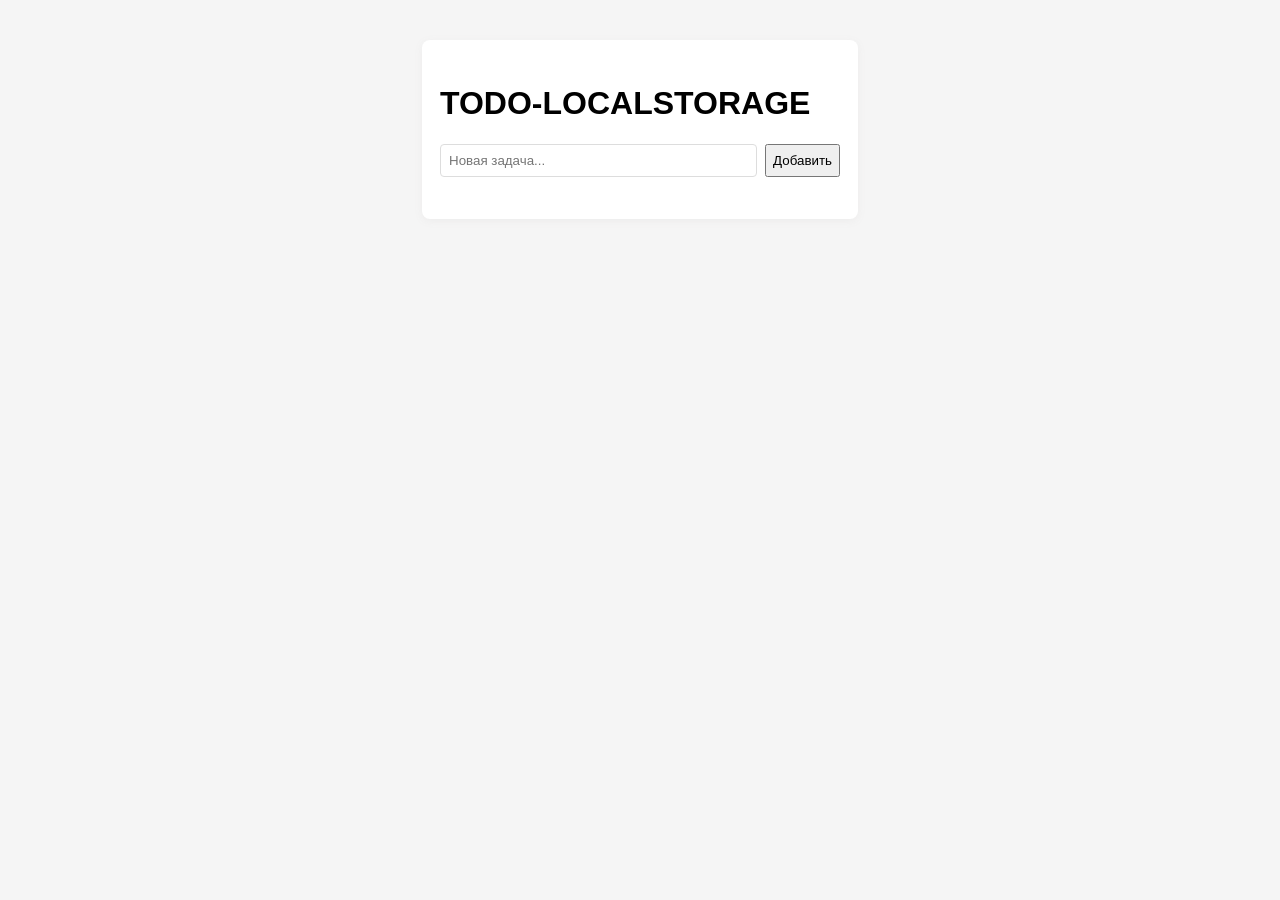
==== src/index.html @ 3ed28bb9 "Initial project structure, docs and MVP code" ====
<!DOCTYPE html>
<html lang="ru">
<head>
  <meta charset="UTF-8">
  <title>TODO-LOCALSTORAGE</title>
  <link rel="stylesheet" href="styles.css">
</head>
<body>
  <div class="todo-container">
    <h1>TODO-LOCALSTORAGE</h1>
    <form id="task-form">
      <input id="task-input" type="text" placeholder="Новая задача..." required />
      <button type="submit">Добавить</button>
    </form>
    <ul id="task-list"></ul>
  </div>
  <script src="app.js"></script>
</body>
</html>
---- src/styles.css ----
body {
  font-family: Arial, sans-serif;
  background: #f5f5f5;
}

.todo-container {
  background: #fff;
  max-width: 400px;
  margin: 40px auto;
  padding: 24px 18px;
  border-radius: 8px;
  box-shadow: 0 2px 8px #edecec;
}

#task-form {
  display: flex;
  gap: 8px;
  margin-bottom: 18px;
}

#task-input {
  flex: 1;
  padding: 8px;
  border: 1px solid #ddd;
  border-radius: 4px;
}

#task-list {
  list-style: none;
  padding: 0;
  margin: 0;
}

.task-item {
  display: flex;
  align-items: center;
  justify-content: space-between;
  padding: 6px 0;
  border-bottom: 1px solid #f0f0f0;
}

.task-item:last-child {
  border-bottom: none;
}

.task-text.completed {
  text-decoration: line-through;
  color: #aaa;
}
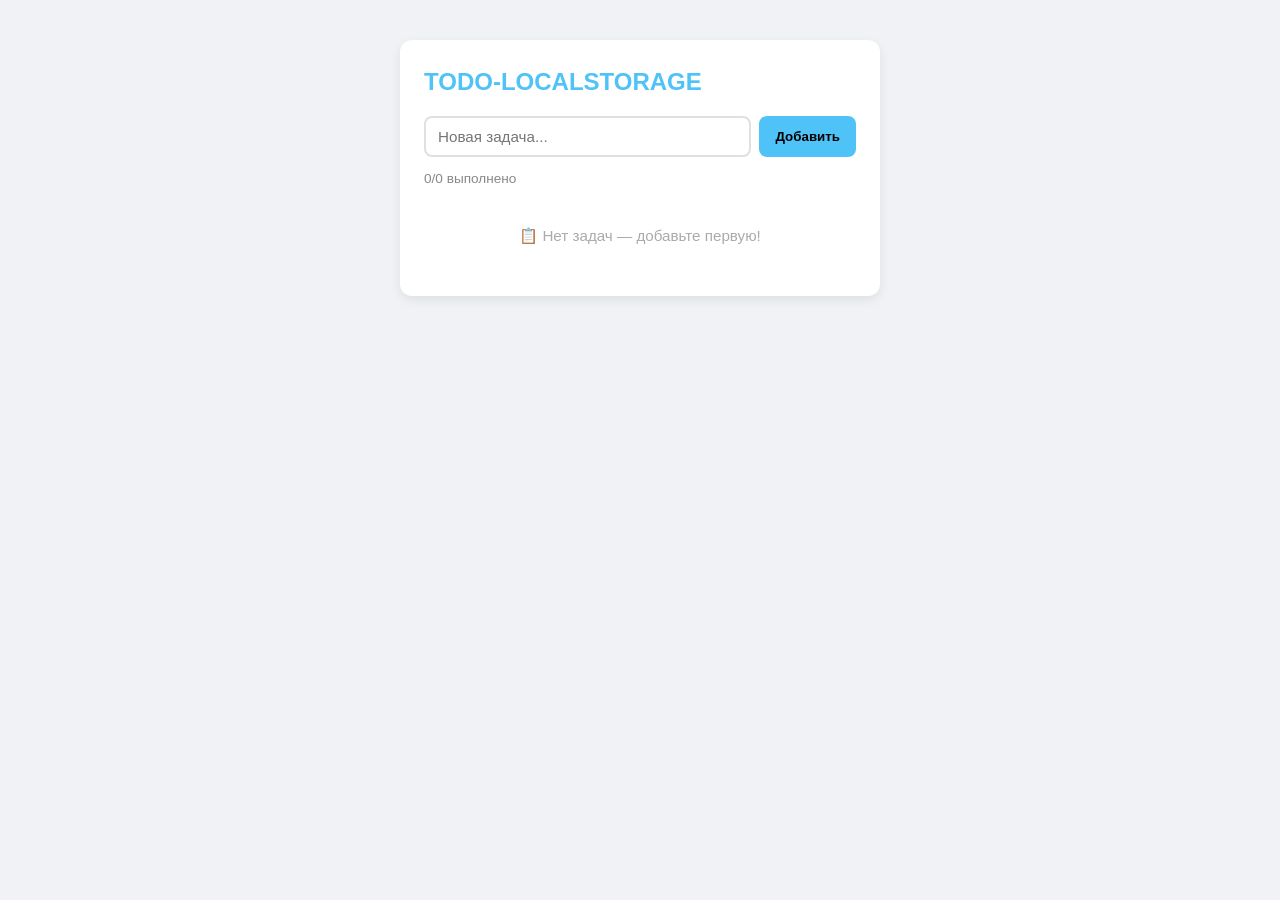
==== commit 7cae21b3: "fix: address 25 code-skeptic review issues Critical fixes: - 🔴 XSS: sanitize all localStorage data o" ====
--- a/src/index.html
+++ b/src/index.html
@@ -2,18 +2,28 @@
 <html lang="ru">
 <head>
   <meta charset="UTF-8">
+  <meta name="viewport" content="width=device-width, initial-scale=1.0">
+  <meta http-equiv="Content-Security-Policy" content="default-src 'self'; script-src 'self'; style-src 'self' 'unsafe-inline';">
   <title>TODO-LOCALSTORAGE</title>
   <link rel="stylesheet" href="styles.css">
 </head>
 <body>
   <div class="todo-container">
     <h1>TODO-LOCALSTORAGE</h1>
+
     <form id="task-form">
-      <input id="task-input" type="text" placeholder="Новая задача..." required />
+      <input id="task-input" type="text" placeholder="Новая задача..." required maxlength="500" autocomplete="off" />
       <button type="submit">Добавить</button>
     </form>
-    <ul id="task-list"></ul>
+
+    <div id="task-counter" class="task-counter"></div>
+
+    <div id="empty-state" class="empty-state" style="display:none;">
+      <p>📋 Нет задач — добавьте первую!</p>
+    </div>
+
+    <ul id="task-list" role="list" aria-label="Список задач"></ul>
   </div>
   <script src="app.js"></script>
 </body>
-</html>+</html>
--- a/src/styles.css
+++ b/src/styles.css
@@ -1,28 +1,77 @@
+* {
+  margin: 0;
+  padding: 0;
+  box-sizing: border-box;
+}
+
 body {
-  font-family: Arial, sans-serif;
-  background: #f5f5f5;
+  font-family: -apple-system, BlinkMacSystemFont, 'Segoe UI', Roboto, sans-serif;
+  background: #f0f2f5;
+  color: #1a1a2e;
+  line-height: 1.5;
 }
 
 .todo-container {
   background: #fff;
-  max-width: 400px;
+  max-width: 480px;
   margin: 40px auto;
-  padding: 24px 18px;
-  border-radius: 8px;
-  box-shadow: 0 2px 8px #edecec;
+  padding: 24px;
+  border-radius: 12px;
+  box-shadow: 0 4px 12px rgba(0, 0, 0, 0.08);
+}
+
+h1 {
+  font-size: 1.5rem;
+  margin-bottom: 16px;
+  color: #4fc3f7;
 }
 
 #task-form {
   display: flex;
   gap: 8px;
-  margin-bottom: 18px;
+  margin-bottom: 12px;
 }
 
 #task-input {
   flex: 1;
-  padding: 8px;
-  border: 1px solid #ddd;
-  border-radius: 4px;
+  padding: 10px 12px;
+  border: 2px solid #e0e0e0;
+  border-radius: 8px;
+  font-size: 0.95rem;
+  transition: border-color 0.2s;
+}
+
+#task-input:focus {
+  outline: none;
+  border-color: #4fc3f7;
+}
+
+#task-form button {
+  padding: 10px 16px;
+  background: #4fc3f7;
+  color: #000;
+  border: none;
+  border-radius: 8px;
+  font-weight: 600;
+  cursor: pointer;
+  transition: background 0.2s;
+}
+
+#task-form button:hover {
+  background: #29b6f6;
+}
+
+.task-counter {
+  font-size: 0.85rem;
+  color: #888;
+  margin-bottom: 12px;
+}
+
+.empty-state {
+  text-align: center;
+  padding: 24px;
+  color: #aaa;
+  font-size: 0.95rem;
 }
 
 #task-list {
@@ -34,16 +83,67 @@
 .task-item {
   display: flex;
   align-items: center;
-  justify-content: space-between;
-  padding: 6px 0;
+  gap: 8px;
+  padding: 10px 0;
   border-bottom: 1px solid #f0f0f0;
+  transition: background 0.15s;
+}
+
+.task-item:hover {
+  background: #fafafa;
 }
 
 .task-item:last-child {
   border-bottom: none;
 }
 
+.task-item input[type="checkbox"] {
+  width: 18px;
+  height: 18px;
+  cursor: pointer;
+  accent-color: #4fc3f7;
+}
+
+.task-text {
+  flex: 1;
+  cursor: pointer;
+  padding: 4px 0;
+  user-select: none;
+}
+
 .task-text.completed {
   text-decoration: line-through;
   color: #aaa;
-}+}
+
+.task-text:focus {
+  outline: 2px solid #4fc3f7;
+  outline-offset: 2px;
+  border-radius: 4px;
+}
+
+.btn-edit,
+.btn-delete {
+  background: none;
+  border: none;
+  cursor: pointer;
+  font-size: 1rem;
+  padding: 4px 6px;
+  border-radius: 4px;
+  transition: background 0.15s;
+}
+
+.btn-edit:hover {
+  background: #e3f2fd;
+}
+
+.btn-delete:hover {
+  background: #ffebee;
+}
+
+@media (max-width: 500px) {
+  .todo-container {
+    margin: 16px;
+    padding: 16px;
+  }
+}
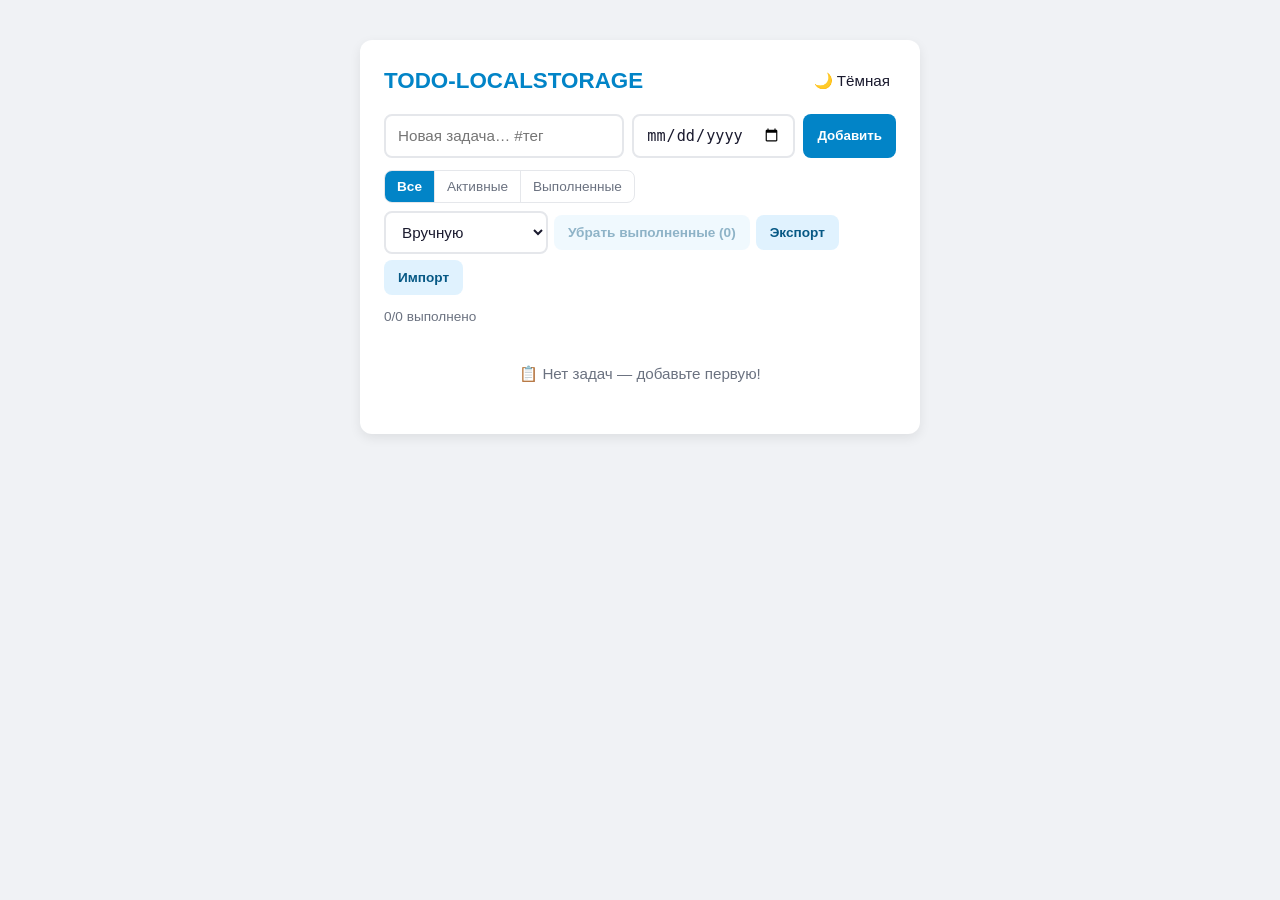
==== commit 4aa600da: "feat: implement issue #1 backlog — v2 data layer, tags, due dates, undo, import/export, dark theme -" ====
--- a/src/index.html
+++ b/src/index.html
@@ -1,22 +1,50 @@
 <!DOCTYPE html>
-<html lang="ru">
+<html lang="ru" data-theme="auto">
 <head>
   <meta charset="UTF-8">
   <meta name="viewport" content="width=device-width, initial-scale=1.0">
-  <meta http-equiv="Content-Security-Policy" content="default-src 'self'; script-src 'self'; style-src 'self' 'unsafe-inline';">
+  <meta name="color-scheme" content="light dark">
+  <meta http-equiv="Content-Security-Policy" content="default-src 'self'; script-src 'self'; style-src 'self' 'unsafe-inline'; img-src 'self' data:;">
   <title>TODO-LOCALSTORAGE</title>
   <link rel="stylesheet" href="styles.css">
 </head>
 <body>
   <div class="todo-container">
-    <h1>TODO-LOCALSTORAGE</h1>
+    <header class="todo-header">
+      <h1>TODO-LOCALSTORAGE</h1>
+      <button id="theme-toggle" type="button" class="btn-icon" aria-label="Переключить тему">🌙 Тёмная</button>
+    </header>
 
     <form id="task-form">
-      <input id="task-input" type="text" placeholder="Новая задача..." required maxlength="500" autocomplete="off" />
+      <input id="task-input" type="text" placeholder="Новая задача… #тег" required maxlength="500" autocomplete="off" aria-label="Текст задачи" />
+      <input id="due-input" type="date" aria-label="Срок выполнения (необязательно)" />
       <button type="submit">Добавить</button>
     </form>
 
-    <div id="task-counter" class="task-counter"></div>
+    <div class="toolbar" role="toolbar" aria-label="Фильтры и действия">
+      <div class="segmented" role="group" aria-label="Фильтр задач">
+        <button type="button" data-filter="all" class="seg-active" aria-pressed="true">Все</button>
+        <button type="button" data-filter="active" aria-pressed="false">Активные</button>
+        <button type="button" data-filter="completed" aria-pressed="false">Выполненные</button>
+      </div>
+      <div class="toolbar-right">
+        <label class="visually-hidden" for="sort-select">Сортировка</label>
+        <select id="sort-select" aria-label="Сортировка">
+          <option value="manual">Вручную</option>
+          <option value="date-desc">Сначала новые</option>
+          <option value="date-asc">Сначала старые</option>
+          <option value="alpha">По алфавиту</option>
+        </select>
+        <button id="clear-completed" type="button" class="btn-secondary">Убрать выполненные (0)</button>
+        <button id="export-btn" type="button" class="btn-secondary" aria-label="Экспорт задач в JSON">Экспорт</button>
+        <button id="import-btn" type="button" class="btn-secondary" aria-label="Импорт задач из JSON">Импорт</button>
+        <input id="import-file" type="file" accept="application/json,.json" class="visually-hidden" aria-hidden="true" tabindex="-1" />
+      </div>
+    </div>
+
+    <div id="tag-chips" class="tag-chips" role="group" aria-label="Фильтр по тегам" style="display:none;"></div>
+
+    <div id="task-counter" class="task-counter" role="status"></div>
 
     <div id="empty-state" class="empty-state" style="display:none;">
       <p>📋 Нет задач — добавьте первую!</p>
@@ -24,6 +52,13 @@
 
     <ul id="task-list" role="list" aria-label="Список задач"></ul>
   </div>
+
+  <div id="snackbar" class="snackbar" role="status" aria-live="polite">
+    <span id="snackbar-text"></span>
+    <button id="undo-btn" type="button" class="btn-secondary">Отменить</button>
+  </div>
+
+  <script src="core.js"></script>
   <script src="app.js"></script>
 </body>
 </html>
--- a/src/styles.css
+++ b/src/styles.css
@@ -1,149 +1,248 @@
-* {
-  margin: 0;
-  padding: 0;
-  box-sizing: border-box;
-}
+:root {
+  --bg: #f0f2f5;
+  --surface: #ffffff;
+  --text: #1a1a2e;
+  --text-muted: #6b7280;
+  --border: #e5e7eb;
+  --accent: #0284c7;
+  --accent-strong: #0369a1;
+  --accent-contrast: #ffffff;
+  --danger-bg: #fee2e2;
+  --chip-bg: #e0f2fe;
+  --chip-text: #075985;
+  --overdue: #dc2626;
+  --today: #d97706;
+  --later: #6b7280;
+  --shadow: 0 4px 12px rgba(0, 0, 0, 0.08);
+  color-scheme: light;
+}
+
+[data-theme="dark"] {
+  --bg: #0b1220;
+  --surface: #151d2e;
+  --text: #e5e7eb;
+  --text-muted: #9ca3af;
+  --border: #27324a;
+  --accent: #38bdf8;
+  --accent-strong: #7dd3fc;
+  --accent-contrast: #0b1220;
+  --danger-bg: #7f1d1d;
+  --chip-bg: #0c4a6e;
+  --chip-text: #bae6fd;
+  --overdue: #f87171;
+  --today: #fbbf24;
+  --later: #9ca3af;
+  --shadow: 0 4px 16px rgba(0, 0, 0, 0.45);
+  color-scheme: dark;
+}
+
+* { margin: 0; padding: 0; box-sizing: border-box; }
 
 body {
   font-family: -apple-system, BlinkMacSystemFont, 'Segoe UI', Roboto, sans-serif;
-  background: #f0f2f5;
-  color: #1a1a2e;
+  background: var(--bg);
+  color: var(--text);
   line-height: 1.5;
+  transition: background 0.2s, color 0.2s;
 }
 
 .todo-container {
-  background: #fff;
-  max-width: 480px;
+  background: var(--surface);
+  max-width: 560px;
   margin: 40px auto;
   padding: 24px;
   border-radius: 12px;
-  box-shadow: 0 4px 12px rgba(0, 0, 0, 0.08);
-}
-
-h1 {
-  font-size: 1.5rem;
+  box-shadow: var(--shadow);
+}
+
+.todo-header {
+  display: flex;
+  align-items: center;
+  justify-content: space-between;
   margin-bottom: 16px;
-  color: #4fc3f7;
-}
-
-#task-form {
-  display: flex;
-  gap: 8px;
-  margin-bottom: 12px;
-}
-
-#task-input {
-  flex: 1;
+}
+
+h1 { font-size: 1.4rem; color: var(--accent); }
+
+#task-form { display: flex; gap: 8px; margin-bottom: 12px; flex-wrap: wrap; }
+
+#task-input { flex: 1 1 200px; }
+#due-input { flex: 0 1 150px; }
+
+#task-input, #due-input, #sort-select {
   padding: 10px 12px;
-  border: 2px solid #e0e0e0;
+  border: 2px solid var(--border);
   border-radius: 8px;
   font-size: 0.95rem;
+  background: var(--surface);
+  color: var(--text);
   transition: border-color 0.2s;
 }
 
-#task-input:focus {
+#task-input:focus, #due-input:focus, #sort-select:focus {
   outline: none;
-  border-color: #4fc3f7;
-}
-
-#task-form button {
-  padding: 10px 16px;
-  background: #4fc3f7;
-  color: #000;
+  border-color: var(--accent);
+}
+
+#task-form button, .btn-secondary {
+  padding: 10px 14px;
   border: none;
   border-radius: 8px;
   font-weight: 600;
   cursor: pointer;
-  transition: background 0.2s;
-}
-
-#task-form button:hover {
-  background: #29b6f6;
-}
-
-.task-counter {
+  transition: background 0.2s, opacity 0.2s;
+}
+
+#task-form button { background: var(--accent); color: var(--accent-contrast); }
+#task-form button:hover { background: var(--accent-strong); }
+
+.btn-secondary {
+  background: var(--chip-bg);
+  color: var(--chip-text);
   font-size: 0.85rem;
-  color: #888;
+}
+.btn-secondary:hover { filter: brightness(0.95); }
+.btn-secondary:disabled { opacity: 0.45; cursor: not-allowed; }
+
+.toolbar {
+  display: flex;
+  flex-wrap: wrap;
+  gap: 8px;
+  align-items: center;
+  justify-content: space-between;
   margin-bottom: 12px;
 }
 
-.empty-state {
-  text-align: center;
-  padding: 24px;
-  color: #aaa;
+.toolbar-right { display: flex; flex-wrap: wrap; gap: 6px; align-items: center; }
+
+.segmented {
+  display: inline-flex;
+  border: 1px solid var(--border);
+  border-radius: 8px;
+  overflow: hidden;
+}
+
+.segmented button {
+  border: none;
+  background: transparent;
+  color: var(--text-muted);
+  padding: 8px 12px;
+  font-size: 0.85rem;
+  cursor: pointer;
+  transition: background 0.15s, color 0.15s;
+}
+
+.segmented button + button { border-left: 1px solid var(--border); }
+.segmented button.seg-active { background: var(--accent); color: var(--accent-contrast); font-weight: 600; }
+
+.tag-chips { display: flex; flex-wrap: wrap; gap: 6px; margin-bottom: 12px; }
+
+.chip {
+  border: none;
+  background: var(--chip-bg);
+  color: var(--chip-text);
+  border-radius: 999px;
+  padding: 3px 10px;
+  font-size: 0.78rem;
+  cursor: pointer;
+  transition: transform 0.15s, filter 0.15s;
+}
+.chip:hover { transform: translateY(-1px); }
+.chip-active { outline: 2px solid var(--accent); outline-offset: 1px; font-weight: 700; }
+
+.task-counter { font-size: 0.85rem; color: var(--text-muted); margin-bottom: 12px; }
+
+.empty-state { text-align: center; padding: 24px; color: var(--text-muted); font-size: 0.95rem; }
+
+#task-list { list-style: none; padding: 0; margin: 0; }
+
+.task-item {
+  display: flex;
+  align-items: flex-start;
+  gap: 8px;
+  padding: 10px 6px;
+  border-bottom: 1px solid var(--border);
+  border-radius: 6px;
+  transition: background 0.15s;
+}
+.task-item:last-child { border-bottom: none; }
+.task-item:hover { background: color-mix(in srgb, var(--accent) 6%, transparent); }
+.task-item.is-completed { opacity: 0.65; }
+
+.task-item.dragging { opacity: 0.4; }
+.task-item.drop-target { outline: 2px dashed var(--accent); outline-offset: -2px; }
+
+.grip { color: var(--text-muted); cursor: grab; padding-top: 2px; user-select: none; }
+
+.task-item input[type="checkbox"] {
+  width: 18px; height: 18px;
+  margin-top: 3px;
+  cursor: pointer;
+  accent-color: var(--accent);
+}
+
+.task-content { flex: 1; min-width: 0; }
+
+.task-text { cursor: pointer; padding: 2px 0; user-select: none; word-break: break-word; }
+.task-item.is-completed .task-text { text-decoration: line-through; color: var(--text-muted); }
+
+.task-meta { display: flex; flex-wrap: wrap; gap: 6px; margin-top: 4px; }
+
+.badge { font-size: 0.72rem; border-radius: 999px; padding: 2px 8px; background: var(--chip-bg); color: var(--chip-text); }
+.badge.due-overdue { background: var(--danger-bg); color: var(--overdue); font-weight: 700; }
+.badge.due-today { color: var(--today); font-weight: 700; }
+.badge.due-later { color: var(--later); }
+
+.task-actions { display: flex; gap: 2px; }
+
+.btn-icon {
+  background: none;
+  border: none;
+  cursor: pointer;
   font-size: 0.95rem;
-}
-
-#task-list {
-  list-style: none;
-  padding: 0;
-  margin: 0;
-}
-
-.task-item {
-  display: flex;
-  align-items: center;
-  gap: 8px;
-  padding: 10px 0;
-  border-bottom: 1px solid #f0f0f0;
-  transition: background 0.15s;
-}
-
-.task-item:hover {
-  background: #fafafa;
-}
-
-.task-item:last-child {
-  border-bottom: none;
-}
-
-.task-item input[type="checkbox"] {
-  width: 18px;
-  height: 18px;
-  cursor: pointer;
-  accent-color: #4fc3f7;
-}
-
-.task-text {
-  flex: 1;
-  cursor: pointer;
-  padding: 4px 0;
-  user-select: none;
-}
-
-.task-text.completed {
-  text-decoration: line-through;
-  color: #aaa;
-}
-
-.task-text:focus {
-  outline: 2px solid #4fc3f7;
-  outline-offset: 2px;
-  border-radius: 4px;
-}
-
-.btn-edit,
-.btn-delete {
-  background: none;
-  border: none;
-  cursor: pointer;
-  font-size: 1rem;
   padding: 4px 6px;
   border-radius: 4px;
+  color: var(--text);
   transition: background 0.15s;
 }
-
-.btn-edit:hover {
-  background: #e3f2fd;
-}
-
-.btn-delete:hover {
-  background: #ffebee;
-}
-
-@media (max-width: 500px) {
-  .todo-container {
-    margin: 16px;
-    padding: 16px;
-  }
-}
+.btn-icon:hover { background: var(--chip-bg); }
+
+.snackbar {
+  position: fixed;
+  left: 50%;
+  bottom: 24px;
+  transform: translate(-50%, 200%);
+  display: flex;
+  align-items: center;
+  gap: 12px;
+  background: var(--text);
+  color: var(--surface);
+  padding: 10px 16px;
+  border-radius: 10px;
+  box-shadow: var(--shadow);
+  transition: transform 0.25s ease;
+  z-index: 10;
+}
+.snackbar.visible { transform: translate(-50%, 0); }
+.snackbar .btn-secondary { background: transparent; color: inherit; border: 1px solid currentColor; }
+
+.visually-hidden {
+  position: absolute;
+  width: 1px; height: 1px;
+  margin: -1px; padding: 0;
+  overflow: hidden;
+  clip: rect(0 0 0 0);
+  white-space: nowrap;
+  border: 0;
+}
+
+:focus-visible { outline: 2px solid var(--accent); outline-offset: 2px; }
+
+@media (prefers-reduced-motion: reduce) {
+  *, *::before, *::after { transition: none !important; animation: none !important; }
+}
+
+@media (max-width: 560px) {
+  .todo-container { margin: 12px; padding: 16px; }
+  #due-input { flex: 1 1 140px; }
+}
